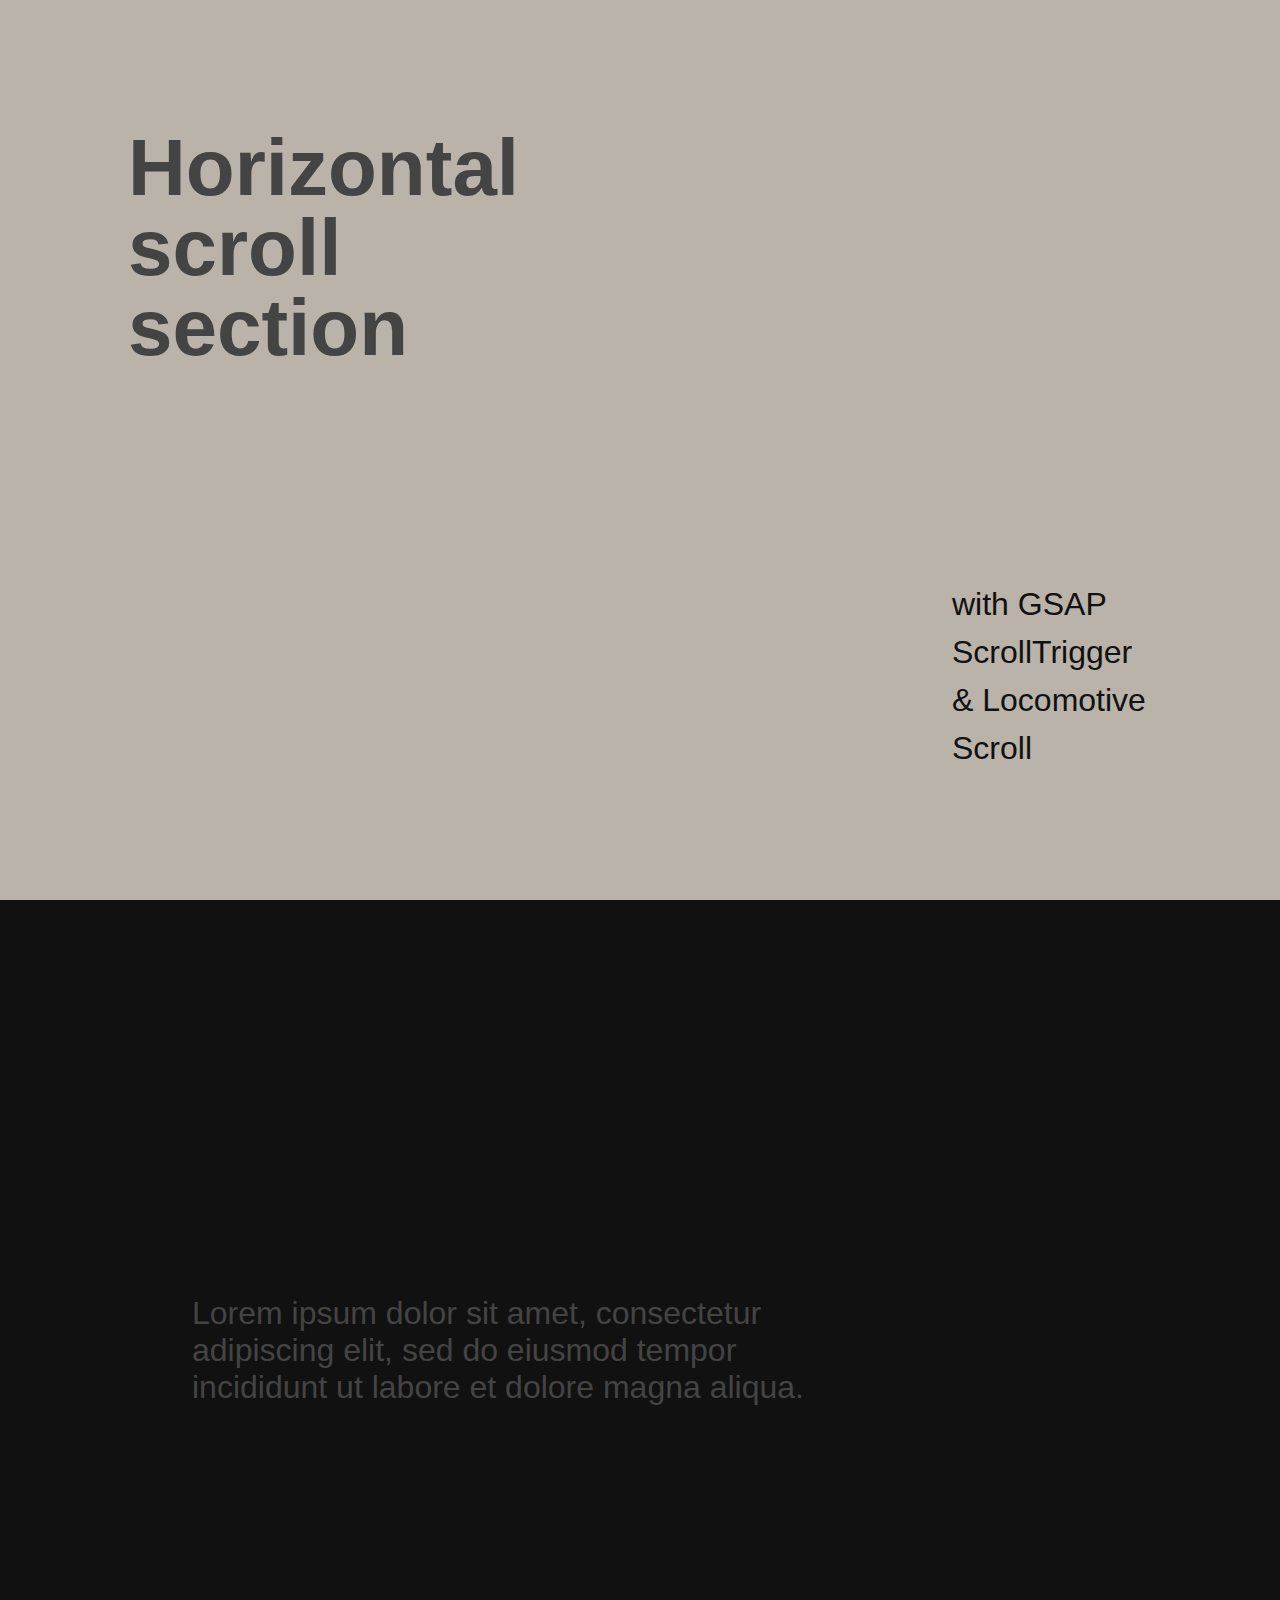
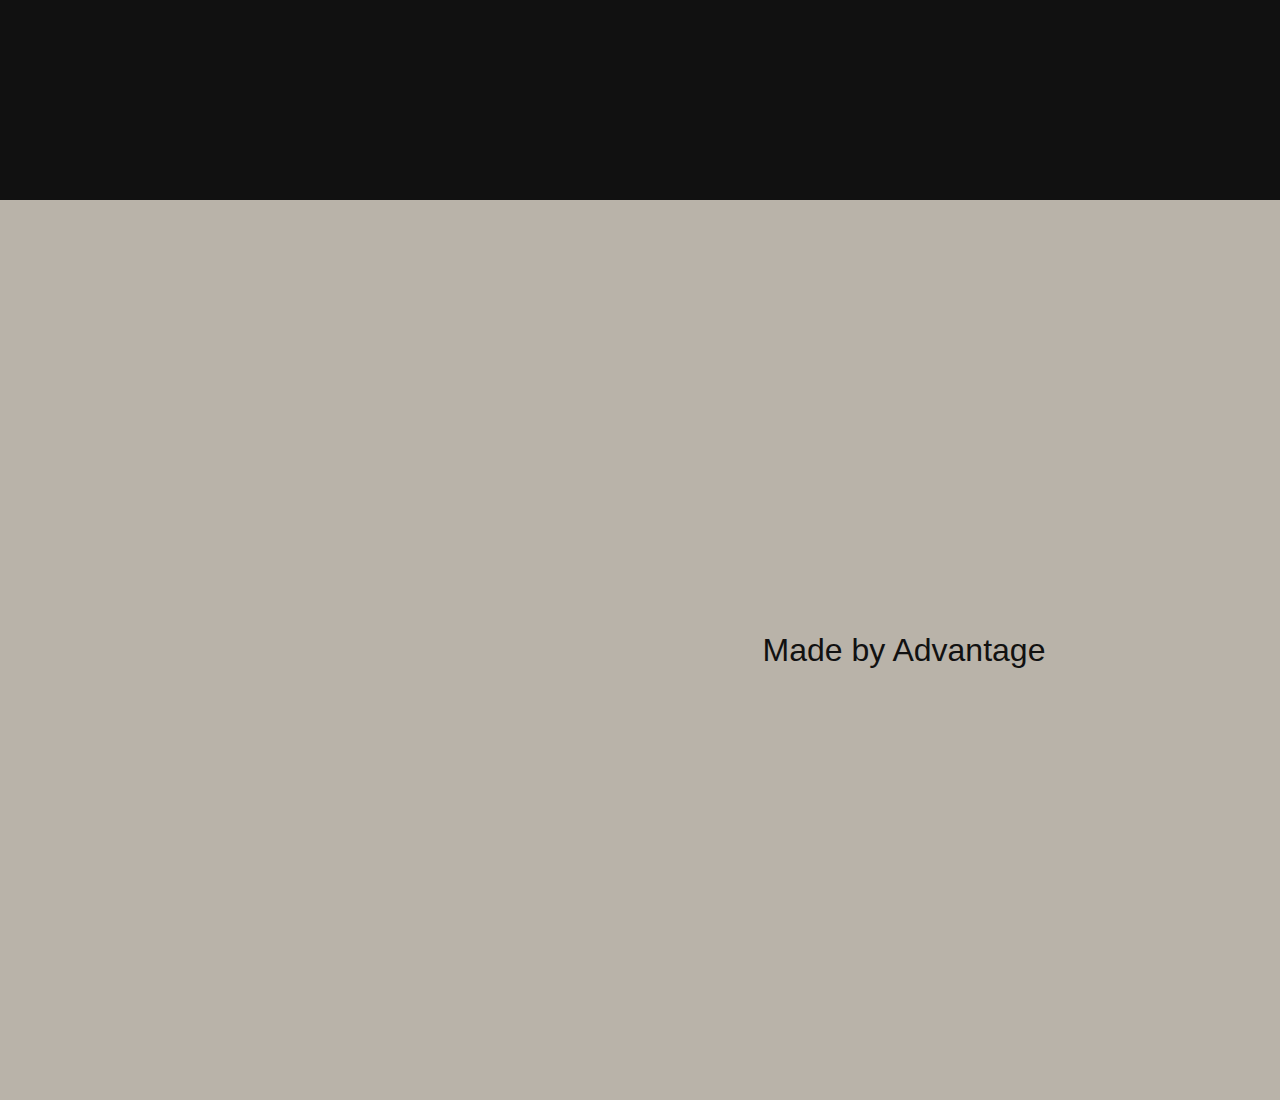
==== index-test.html @ 023c1168 "測試頁面" ====
<!DOCTYPE html>

<head>
    <meta http-equiv="Content-Type" content="text/html; charset=utf-8" />
    <meta name="viewport" content="width=device-width, initial-scale=1, minimum-scale=1, maximum-scale=1">
    <title>璟都建設-航空城</title>
    <meta name="author" content="" />
    <meta name="description" content="" />
    <meta name="keywords" content="" />
    <meta name="Resource-type" content="" />

    <link rel="stylesheet" type="text/css" href="css/reset.css" />
    <link rel="stylesheet" type="text/css" href="css/slick.css" />
    <link rel="stylesheet" type="text/css" href="css/slick-theme.css" />
    <link rel="stylesheet" type="text/css" href="css/animate.css">
    <link rel="stylesheet" href="https://use.typekit.net/skn8ash.css">
    <link rel="stylesheet" href="https://cdn.jsdelivr.net/npm/locomotive-scroll@3.5.4/dist/locomotive-scroll.css">
    <link rel="stylesheet" href="css/style.css">

</head>
<body>
<div class="container">
    <section data-bgcolor="#ffffff" data-textcolor="#000000">
        <div>
        <h1 data-scroll data-scroll-speed="1"><span>Horizontal</span> <span>scroll</span> <span>section</span></h1>
        <p data-scroll data-scroll-speed="2" data-scroll-delay="0.2">with GSAP ScrollTrigger & Locomotive Scroll</p>
        </div>

    </section>

    <section id="sectionPin">
        <div class="pin-wrap">
        <h2>Lorem ipsum dolor sit amet, consectetur adipiscing elit, sed do eiusmod tempor incididunt ut labore et dolore magna aliqua.</h2>
        <img src="https://images.pexels.com/photos/5207262/pexels-photo-5207262.jpeg" alt="">
        <img src="https://images.pexels.com/photos/3371358/pexels-photo-3371358.jpeg" alt="">
        <img src="https://images.pexels.com/photos/3618545/pexels-photo-3618545.jpeg" alt="">

        </div>
    </section>
    <section data-bgcolor="#e3857a" data-textcolor="#f1dba7"><img src="https://images.pexels.com/photos/4791474/pexels-photo-4791474.jpeg" alt="">
        <h2 data-scroll data-scroll-speed="1" class="credit"><a href="https://thisisadvantage.com" target="_blank">Made by Advantage</a></h2>
    </section>
</div>

    
</body>
<script type="text/javascript" src="js/jquery-1.11.2.min.js"></script>
<script type="text/javascript" src="js/slick.js"></script>
<script type="text/javascript" src="js/wow.min.js"></script>

<script type="text/javascript" src="https://unpkg.com/gsap@3/dist/ScrollTrigger.min.js"></script>
<script type="text/javascript" src="https://cdnjs.cloudflare.com/ajax/libs/gsap/3.5.1/gsap.min.js"></script>
<script type="text/javascript" src="https://cdn.jsdelivr.net/npm/locomotive-scroll@3.5.4/dist/locomotive-scroll.min.js"></script>

<script type="text/javascript">
    gsap.registerPlugin(ScrollTrigger);

    const pageContainer = document.querySelector(".container");

    /* SMOOTH SCROLL */
    const scroller = new LocomotiveScroll({
    el: pageContainer,
    smooth: true
    });

    scroller.on("scroll", ScrollTrigger.update);

    ScrollTrigger.scrollerProxy(pageContainer, {
    scrollTop(value) {
        return arguments.length
        ? scroller.scrollTo(value, 0, 0)
        : scroller.scroll.instance.scroll.y;
    },
    getBoundingClientRect() {
        return {
        left: 0,
        top: 0,
        width: window.innerWidth,
        height: window.innerHeight
        };
    },
    pinType: pageContainer.style.transform ? "transform" : "fixed"
    });

    ////////////////////////////////////
    ////////////////////////////////////
    window.addEventListener("load", function () {
    let pinBoxes = document.querySelectorAll(".pin-wrap > *");
    let pinWrap = document.querySelector(".pin-wrap");
    let pinWrapWidth = pinWrap.offsetWidth;
    let horizontalScrollLength = pinWrapWidth - window.innerWidth;

    // Pinning and horizontal scrolling

    gsap.to(".pin-wrap", {
        scrollTrigger: {
        scroller: pageContainer, //locomotive-scroll
        scrub: true,
        trigger: "#sectionPin",
        pin: true,
        // anticipatePin: 1,
        start: "top top",
        end: pinWrapWidth
        },
        x: -horizontalScrollLength,
        ease: "none"
    });

    ScrollTrigger.addEventListener("refresh", () => scroller.update()); //locomotive-scroll

    ScrollTrigger.refresh();
    });

</script>


</html>
---- css/style.css ----
@import url("https://fonts.googleapis.com/css2?family=Noto+Sans+TC:wght@100;300;400;500;700;900&display=swap");
@import url("https://fonts.googleapis.com/icon?family=Material+Icons");
@import url("https://fonts.googleapis.com/css2?family=Bellefair&family=Cormorant+Garamond:wght@300;400;500;600;700&family=Noto+Sans+TC:wght@300;500&family=Noto+Serif+TC:wght@300;400;500;600;700;900&display=swap");
* {
  -webkit-box-sizing: border-box;
          box-sizing: border-box;
}

img {
  width: 100%;
  display: block;
}

.pc {
  display: block !important;
}

.mob {
  display: none !important;
}

@media (max-width: 800px) {
  .pc {
    display: none !important;
  }
  .mob {
    display: block !important;
  }
}

body {
  font-family: 'Noto Sans TC', serif;
}

@font-face {
  i.material-icons {
    font-family: 'Material Icons';
    font-style: normal;
    font-weight: 400;
    src: url(https://example.com/MaterialIcons-Regular.eot);
    /* For IE6-8 */
    src: local("Material Icons"), local("MaterialIcons-Regular"), url(https://example.com/MaterialIcons-Regular.woff2) format("woff2"), url(https://example.com/MaterialIcons-Regular.woff) format("woff"), url(https://example.com/MaterialIcons-Regular.ttf) format("truetype");
  }
}

.fixed_area {
  width: 100%;
  position: fixed;
  z-index: 100;
  bottom: 0;
}

.fixed_area ul {
  overflow: hidden;
}

.fixed_area ul li {
  width: calc((100% - 3px) / 4);
  float: left;
  background-color: rgba(0, 0, 0, 0.6);
  margin-right: 1px;
}

.fixed_area ul li:last-child {
  margin-right: 0;
}

.fixed_area ul li a {
  width: 100%;
  display: block;
  text-align: center;
  color: #fff;
  line-height: 2.4;
}

section {
  width: 100%;
  overflow: hidden;
}

section .fp-tableCell > div {
  max-width: 1600px;
}

section .theme1 {
  background-image: url(../img/theme1_bg.jpg);
}

section .theme2 {
  background-image: url(../img/theme2_bg.jpg);
}

section .theme3 {
  background-image: url(../img/theme3_bg.jpg);
}

section .theme4 {
  background-image: url(../img/theme4_bg.jpg);
}

section .theme5 {
  background-image: url(../img/theme5_bg.jpg);
}

section .theme6 {
  background-image: url(../img/theme6_bg.jpg);
}

section .theme7 {
  background-image: url(../img/theme7_bg.jpg);
}

@media (max-width: 960px) {
  section .theme1 {
    background-image: url(../img/theme1_bg_mob.jpg);
  }
  section .theme2 {
    background-image: url(../img/theme2_bg_mob.jpg);
  }
  section .theme3 {
    background-image: url(../img/theme3_bg_mob.jpg);
  }
  section .theme4 {
    background-image: url(../img/theme4_bg_mob.jpg);
  }
  section .theme5 {
    background-image: url(../img/theme5_bg_mob.jpg);
  }
  section .theme6 {
    background-image: none;
  }
  section .theme7 {
    background-image: url(../img/theme7_bg_mob.jpg);
  }
}

section .theme {
  background-position: center center;
  background-repeat: no-repeat;
  background-size: cover;
  position: relative;
}

section .theme * {
  margin: 0 auto;
}

section .theme .pc {
  display: block;
}

section .theme .mob {
  display: none;
}

@media (max-width: 960px) {
  section .theme .pc {
    display: none;
  }
  section .theme .mob {
    display: block;
  }
}

section .theme .top {
  width: 100%;
  position: absolute;
  top: 8%;
  left: 50%;
  -webkit-transform: translateX(-50%);
          transform: translateX(-50%);
}

section .theme .bottom {
  width: 100%;
  position: absolute;
  bottom: 5%;
  left: 50%;
  -webkit-transform: translateX(-50%);
          transform: translateX(-50%);
}

@media (max-width: 960px) {
  section .theme .bottom {
    bottom: 20px;
  }
}

section .theme1 .logo {
  width: 220px;
  position: absolute;
  top: 22px;
  right: 28px;
}

@media (max-width: 960px) {
  section .theme1 .logo {
    width: 160px;
    top: 10px;
    right: 10px;
  }
}

section .theme1 .subtitle {
  width: calc(850 / 1920 * 100%);
}

@media (max-width: 960px) {
  section .theme1 .subtitle {
    width: calc(462 / 720 * 100%);
    margin-top: 20px;
  }
}

section .theme1 .title {
  width: calc(975 / 1920 * 100%);
  margin: 36px auto 80px;
}

@media (max-width: 960px) {
  section .theme1 .title {
    width: calc(367 / 720 * 100%);
    margin: 36px auto;
  }
}

section .theme1 .title img {
  -webkit-filter: drop-shadow(6px 6px 6px rgba(0, 0, 0, 0.4));
          filter: drop-shadow(6px 6px 6px rgba(0, 0, 0, 0.4));
}

section .theme1 .decotxt {
  width: calc(1767 / 1920 * 100%);
}

@media (max-width: 960px) {
  section .theme1 .decotxt {
    width: calc(350 / 720 * 100%);
  }
}

section .theme2 .title, section .theme3 .title {
  width: calc(1280 / 1920 * 100%);
}

@media (max-width: 960px) {
  section .theme2 .title, section .theme3 .title {
    width: calc(530 / 720 * 100%);
  }
}

section .theme2 .title img, section .theme3 .title img {
  -webkit-filter: drop-shadow(6px 6px 6px rgba(0, 0, 0, 0.4));
          filter: drop-shadow(6px 6px 6px rgba(0, 0, 0, 0.4));
}

section .theme2 .subtitle, section .theme3 .subtitle {
  width: calc(674 / 1920 * 100%);
  margin-top: 20px;
}

@media (max-width: 960px) {
  section .theme2 .subtitle, section .theme3 .subtitle {
    width: calc(530 / 720 * 100%);
  }
}

section .theme2 .subtitle img, section .theme3 .subtitle img {
  -webkit-filter: drop-shadow(3px 3px 6px rgba(0, 0, 0, 0.4));
          filter: drop-shadow(3px 3px 6px rgba(0, 0, 0, 0.4));
}

section .theme2 .photo, section .theme3 .photo {
  width: calc(920 / 1920 * 100%);
  display: -webkit-box;
  display: -ms-flexbox;
  display: flex;
  -webkit-box-orient: horizontal;
  -webkit-box-direction: normal;
      -ms-flex-direction: row;
          flex-direction: row;
  -webkit-box-pack: justify;
      -ms-flex-pack: justify;
          justify-content: space-between;
  margin-top: 14%;
  position: relative;
}

@media (max-width: 960px) {
  section .theme2 .photo, section .theme3 .photo {
    -ms-flex-wrap: wrap;
        flex-wrap: wrap;
    width: calc(671 / 720 * 100%);
    margin-top: 40px;
  }
}

section .theme2 .photo .item, section .theme3 .photo .item {
  width: calc((100% - 28px) / 3);
  position: relative;
}

section .theme2 .photo .item span, section .theme3 .photo .item span {
  position: absolute;
  right: 6px;
  bottom: 6px;
  color: #fff;
  font-size: 12px;
  text-shadow: 0 0 5px rgba(0, 0, 0, 0.8);
}

section .theme2 .info, section .theme3 .info {
  width: calc(800 / 1920 * 100%);
  margin-top: 24px;
}

@media (max-width: 960px) {
  section .theme2 .info, section .theme3 .info {
    width: calc(520 / 720 * 100%);
  }
}

section .theme2 .info img:first-child, section .theme3 .info img:first-child {
  margin-bottom: 5px;
}

section .theme2 .info img, section .theme3 .info img {
  -webkit-filter: drop-shadow(3px 3px 6px rgba(0, 0, 0, 0.4));
          filter: drop-shadow(3px 3px 6px rgba(0, 0, 0, 0.4));
}

section .theme4 .title {
  width: calc(1390 / 1920 * 100%);
}

@media (max-width: 960px) {
  section .theme4 .title {
    width: calc(456 / 720 * 100%);
  }
}

section .theme4 .title img {
  -webkit-filter: drop-shadow(6px 6px 6px rgba(0, 0, 0, 0.4));
          filter: drop-shadow(6px 6px 6px rgba(0, 0, 0, 0.4));
}

section .theme4 .photo {
  width: calc(920 / 1920 * 100%);
  display: -webkit-box;
  display: -ms-flexbox;
  display: flex;
  -webkit-box-orient: horizontal;
  -webkit-box-direction: normal;
      -ms-flex-direction: row;
          flex-direction: row;
  -webkit-box-pack: justify;
      -ms-flex-pack: justify;
          justify-content: space-between;
  margin-top: 18%;
  position: relative;
}

@media (max-width: 960px) {
  section .theme4 .photo {
    -ms-flex-wrap: wrap;
        flex-wrap: wrap;
    width: calc(670 / 720 * 100%);
  }
}

section .theme4 .photo .item {
  width: calc((100% - 28px) / 3);
  position: relative;
}

section .theme4 .photo .item span {
  position: absolute;
  right: 6px;
  bottom: 6px;
  color: #fff;
  font-size: 12px;
  text-shadow: 0 0 5px rgba(0, 0, 0, 0.8);
}

section .theme4 .group {
  width: calc(1150 / 1920 * 100%);
  display: -webkit-box;
  display: -ms-flexbox;
  display: flex;
  -webkit-box-orient: horizontal;
  -webkit-box-direction: normal;
      -ms-flex-direction: row;
          flex-direction: row;
  -webkit-box-pack: justify;
      -ms-flex-pack: justify;
          justify-content: space-between;
  margin-top: 20px;
}

@media (max-width: 960px) {
  section .theme4 .group {
    width: calc(522 / 720 * 100%);
    -ms-flex-wrap: wrap;
        flex-wrap: wrap;
  }
}

section .theme4 .group .subtitle {
  width: calc(522 / 1150 * 100%);
}

@media (max-width: 960px) {
  section .theme4 .group .subtitle {
    width: 100%;
    margin-bottom: 20px;
  }
}

section .theme4 .group .info {
  width: calc(591 / 1150 * 100%);
}

@media (max-width: 960px) {
  section .theme4 .group .info {
    width: 100%;
  }
}

section .theme4 .group .info img:first-child {
  margin-bottom: 16px;
}

@media (max-width: 960px) {
  section .theme4 .group .info img:first-child {
    display: none;
  }
}

section .theme4 .group .info img {
  -webkit-filter: drop-shadow(3px 3px 6px rgba(0, 0, 0, 0.4));
          filter: drop-shadow(3px 3px 6px rgba(0, 0, 0, 0.4));
}

section .theme5 .box {
  width: 100%;
  position: absolute;
  bottom: 80px;
  left: 50%;
  -webkit-transform: translateX(-50%);
          transform: translateX(-50%);
}

@media (max-width: 960px) {
  section .theme5 .box {
    bottom: auto;
    top: 8%;
  }
}

section .theme5 .icon {
  width: calc(1178 / 1920 * 100%);
  display: -webkit-box;
  display: -ms-flexbox;
  display: flex;
  -webkit-box-orient: horizontal;
  -webkit-box-direction: normal;
      -ms-flex-direction: row;
          flex-direction: row;
  -webkit-box-pack: justify;
      -ms-flex-pack: justify;
          justify-content: space-between;
  margin-bottom: 32px;
}

@media (max-width: 960px) {
  section .theme5 .icon {
    width: calc(600 / 720 * 100%);
  }
}

section .theme5 .icon img {
  width: calc((100% - 128px) / 3);
}

@media (max-width: 960px) {
  section .theme5 .icon img {
    width: calc((100% - 32px) / 3);
  }
}

section .theme5 .title {
  width: calc(1167 / 1920 * 100%);
}

@media (max-width: 960px) {
  section .theme5 .title {
    width: calc(456 / 720 * 100%);
  }
}

section .theme5 .title img {
  -webkit-filter: drop-shadow(6px 6px 6px rgba(0, 0, 0, 0.4));
          filter: drop-shadow(6px 6px 6px rgba(0, 0, 0, 0.4));
}

section .theme5 .subtitle {
  width: calc(1164 / 1920 * 100%);
  margin: 28px auto 24px;
}

@media (max-width: 960px) {
  section .theme5 .subtitle {
    width: calc(428 / 720 * 100%);
  }
}

section .theme5 .info {
  width: calc(1160 / 1920 * 100%);
}

@media (max-width: 960px) {
  section .theme5 .info {
    width: calc(600 / 720 * 100%);
  }
}

section .theme5 .info img {
  -webkit-filter: drop-shadow(3px 3px 6px rgba(0, 0, 0, 0.4));
          filter: drop-shadow(3px 3px 6px rgba(0, 0, 0, 0.4));
}

section .theme6 .fp-overflow {
  width: 100%;
}

section .theme6 .title {
  width: calc(1084 / 1920 * 100%);
}

@media (max-width: 960px) {
  section .theme6 .title {
    width: calc(440 / 720 * 100%);
  }
}

@media (max-width: 960px) {
  section .theme6 .scrolltips {
    width: calc(343 / 720 * 100%);
    margin-top: 20px;
  }
}

@media (max-width: 960px) {
  section .theme6 .scrolltips .finger {
    width: calc(50 / 343 * 100%);
    margin-top: 20px;
  }
}

section .theme6 .bg {
  width: 100%;
  overflow: hidden;
}

section .theme6 .bg .horizontal-inner {
  width: auto;
  height: 100vh;
  overflow-y: hidden;
  overflow-x: auto;
}

section .theme6 .bg .box {
  width: 1000px;
  height: 100vh;
  overflow-y: hidden;
  overflow-x: auto;
  -ms-touch-action: pan-x pinch-zoom;
      touch-action: pan-x pinch-zoom;
}

section .theme6 .bg .box img {
  width: auto;
  height: 100vh;
}

section .theme7 .logo {
  width: 160px;
  position: absolute;
  top: 26px;
  right: 26px;
}

@media (max-width: 960px) {
  section .theme7 .logo {
    top: 10px;
    right: 10px;
  }
}

section .theme7 .subtitle {
  width: calc(400 / 1920 * 100%);
}

@media (max-width: 960px) {
  section .theme7 .subtitle {
    width: calc(366 / 720 * 100%);
    margin-top: 20%;
  }
}

section .theme7 .title {
  width: calc(560 / 1920 * 100%);
  margin-top: calc(40 / 1920 * 100%);
  margin-bottom: calc(100 / 1920 * 100%);
}

@media (max-width: 960px) {
  section .theme7 .title {
    width: calc(523 / 720 * 100%);
  }
}

section .theme7 .info {
  width: calc(780 / 1920 * 100%);
}

@media (max-width: 960px) {
  section .theme7 .info {
    width: calc(543 / 720 * 100%);
    margin-top: 40%;
  }
}

section .theme7 .info img:first-child {
  margin-bottom: 24px;
}

section .theme7 .mark {
  width: 200px;
  position: absolute;
  bottom: 26px;
  right: 26px;
}

@media (max-width: 960px) {
  section .theme7 .mark {
    width: 140px;
    bottom: 10px;
    right: 10px;
  }
}

.slick-dots {
  bottom: -15px;
}

.slick-dots li {
  width: 12px;
  height: 12px;
  display: inline-block;
  margin: 0 6px;
  opacity: .5;
}

.slick-dots li.slick-active {
  opacity: 1;
}

.slick-dots li button {
  width: 12px;
  height: 12px;
  background: #fff;
  border-radius: 20px;
  padding: 0;
}

.slick-dots li button:before {
  display: none;
}

.slick-prev, .slick-prev:hover, .slick-prev:focus {
  width: 32px;
  height: 32px;
  left: 6px;
  background: url(../img/arrow_left.svg) center center no-repeat;
  background-size: contain;
  z-index: 2;
}

.slick-prev:before, .slick-prev:hover:before, .slick-prev:focus:before {
  display: none;
}

.slick-next, .slick-next:hover, .slick-next:focus {
  width: 32px;
  height: 32px;
  right: 6px;
  background: url(../img/arrow_right.svg) center center no-repeat;
  background-size: contain;
  z-index: 2;
}

.slick-next:before, .slick-next:hover:before, .slick-next:focus:before {
  display: none;
}

body {
  font-family: termina, sans-serif;
  color: #111;
  background: #b9b3a9;
  -webkit-transition: 0.3s ease-out;
  transition: 0.3s ease-out;
  overflow-x: hidden;
  max-width: 100%;
  width: 100%;
  overscroll-behavior: none;
}

section:not(#sectionPin) {
  min-height: 100vh;
  width: 100%;
  position: relative;
  display: -ms-grid;
  display: grid;
  -ms-grid-columns: (minmax(300px, 1fr))[auto-fit];
      grid-template-columns: repeat(auto-fit, minmax(300px, 1fr));
  grid-gap: 2rem;
  padding: 50px 10vw;
  margin: auto;
  place-items: center;
}

img {
  height: 80vh;
  width: auto;
  -o-object-fit: cover;
     object-fit: cover;
}

h1 {
  font-size: 5rem;
  line-height: 1;
  font-weight: 800;
  margin-bottom: 1rem;
  position: absolute;
  top: 10vw;
  left: 10vw;
  z-index: 4;
  overflow-wrap: break-word;
  -webkit-hyphens: auto;
      -ms-hyphens: auto;
          hyphens: auto;
}

@media (max-width: 768px) {
  h1 {
    font-size: 16vw;
  }
}

h1 span {
  display: block;
}

h2 {
  font-size: 2rem;
  max-width: 400px;
}

.credit {
  font-family: Termina, sans-serif;
}

.credit a {
  color: #111;
}

* {
  -webkit-box-sizing: border-box;
          box-sizing: border-box;
}

#sectionPin {
  height: 100vh;
  overflow: hidden;
  display: -webkit-box;
  display: -ms-flexbox;
  display: flex;
  left: 0;
  background: #111;
  color: #b9b3a9;
}

.pin-wrap {
  height: 100vh;
  display: -webkit-box;
  display: -ms-flexbox;
  display: flex;
  -webkit-box-pack: start;
      -ms-flex-pack: start;
          justify-content: flex-start;
  -webkit-box-align: center;
      -ms-flex-align: center;
          align-items: center;
  padding: 50px 10vw;
}

.pin-wrap > * {
  min-width: 60vw;
  padding: 0 5vw;
}

p {
  position: absolute;
  bottom: 10vw;
  right: 10vw;
  width: 200px;
  line-height: 1.5;
}
/*# sourceMappingURL=style.css.map */
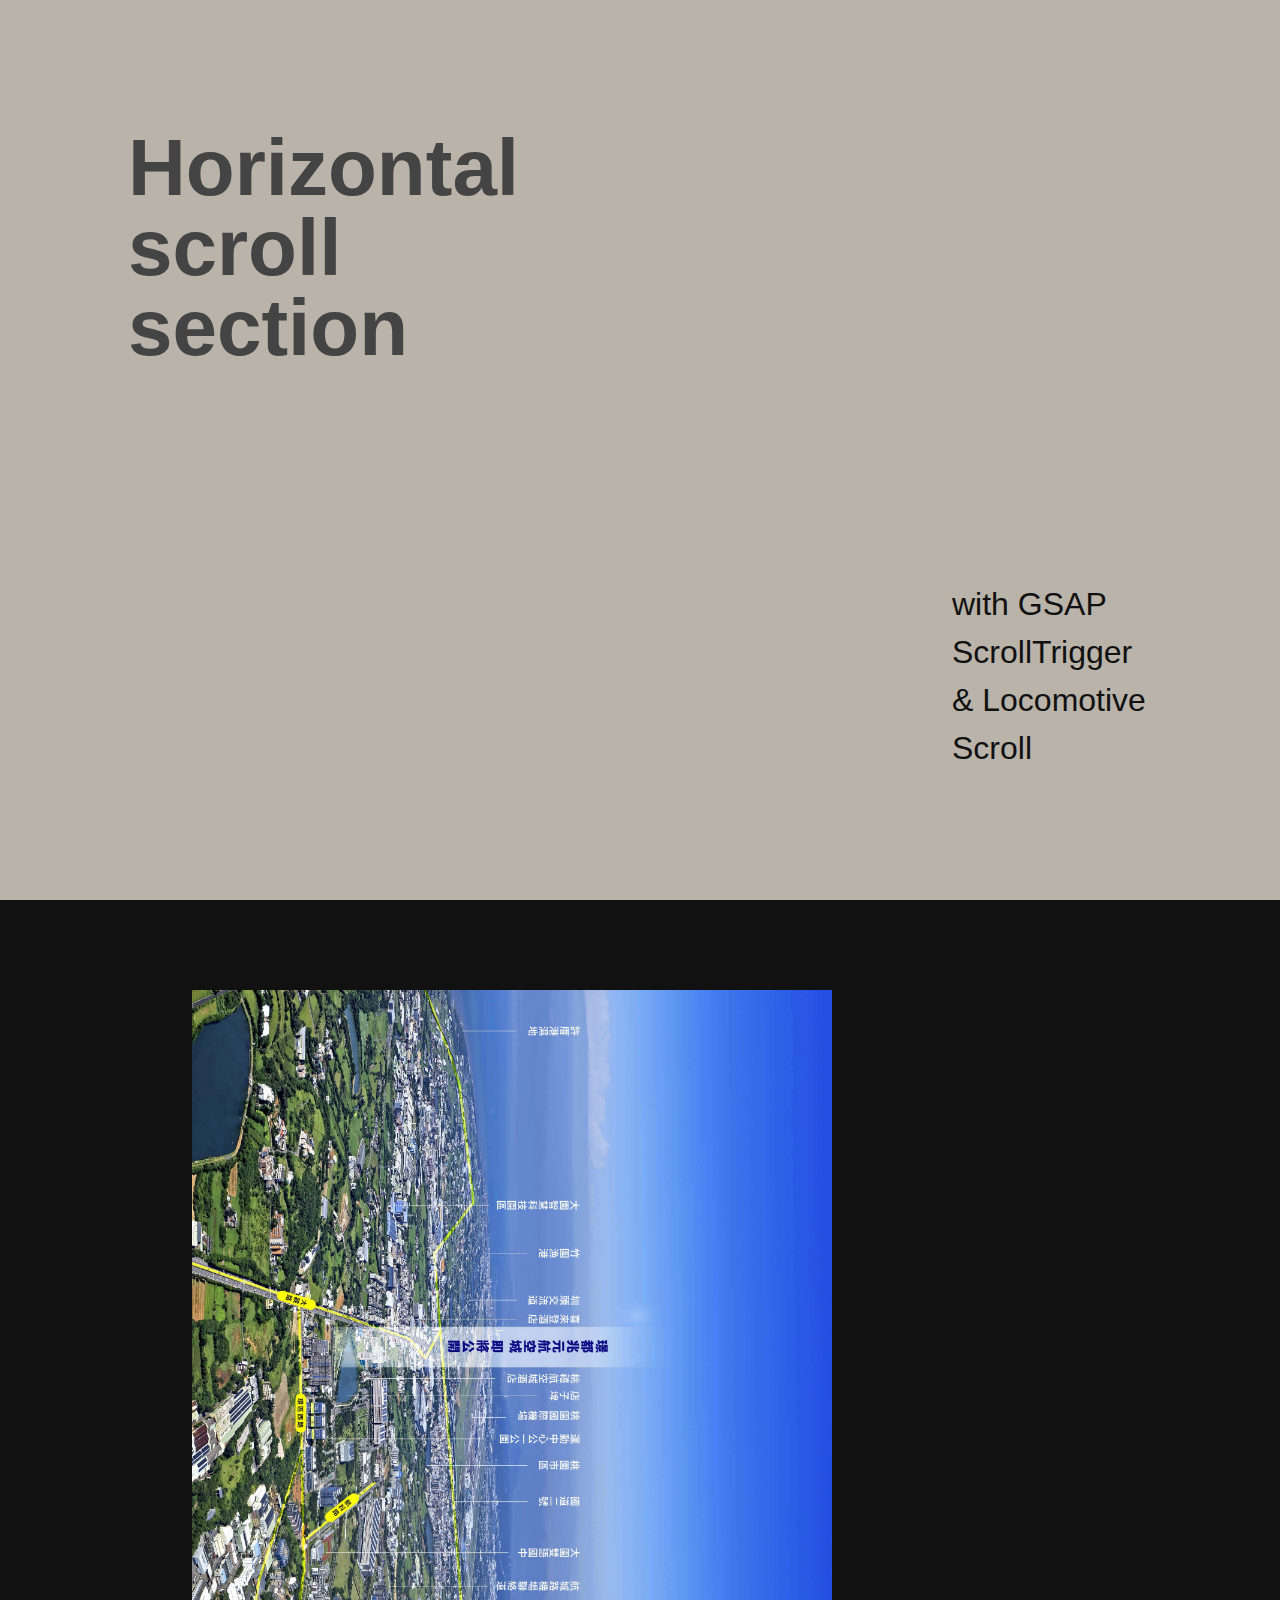
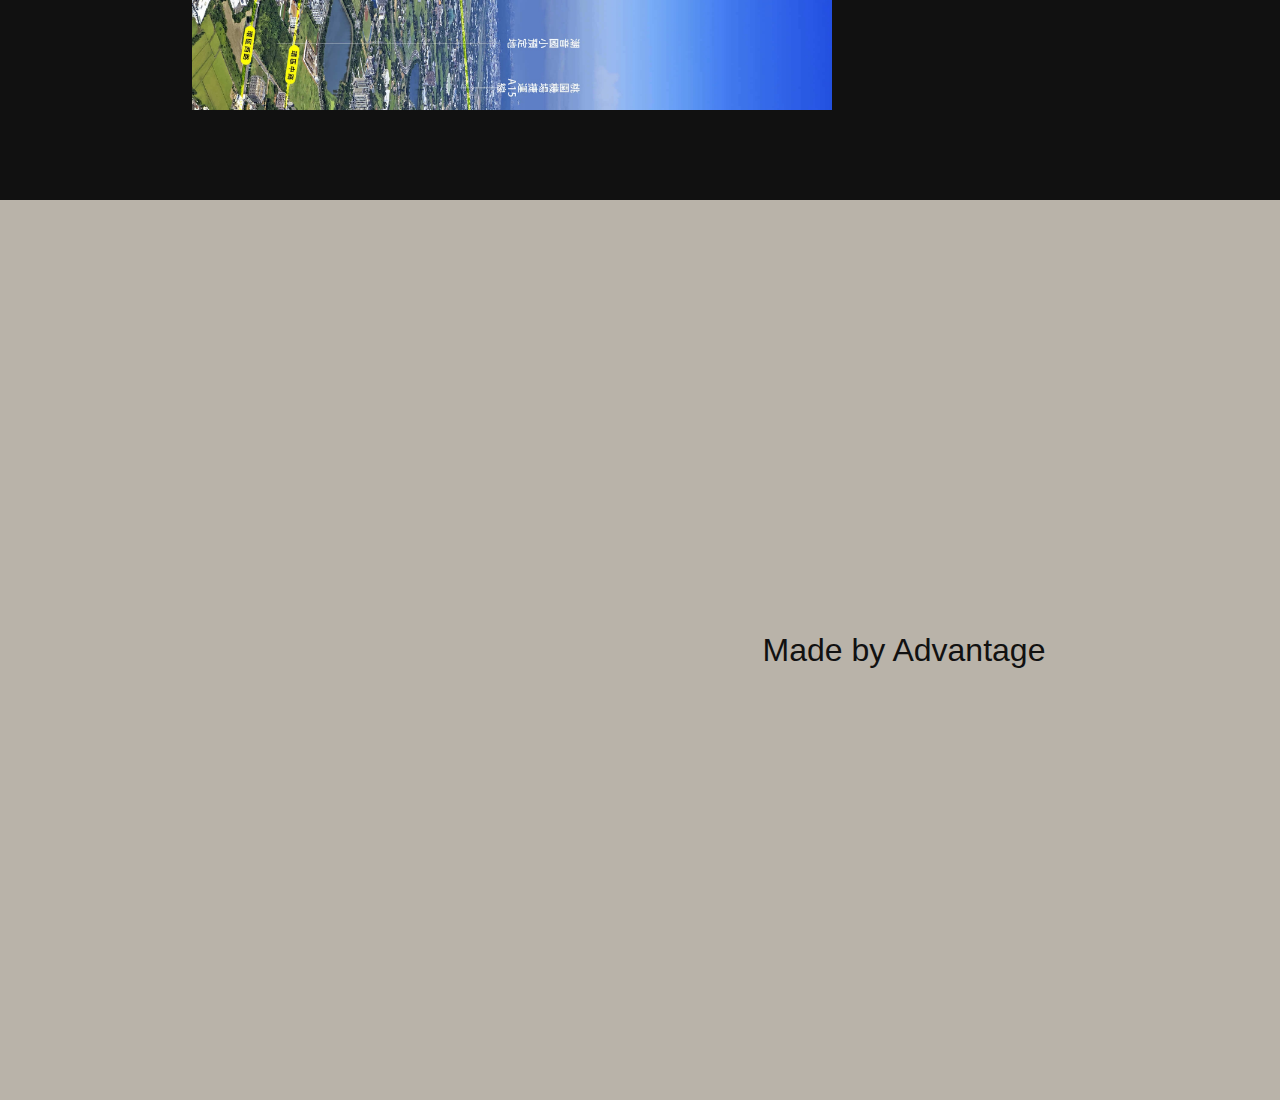
==== commit 272b67d9: "滿版測試" ====
--- a/index-test.html
+++ b/index-test.html
@@ -12,6 +12,8 @@
     <link rel="stylesheet" type="text/css" href="css/reset.css" />
     <link rel="stylesheet" type="text/css" href="css/slick.css" />
     <link rel="stylesheet" type="text/css" href="css/slick-theme.css" />
+    <!-- <link rel="stylesheet" type="text/css" href="css/fullpage.css" /> -->
+
     <link rel="stylesheet" type="text/css" href="css/animate.css">
     <link rel="stylesheet" href="https://use.typekit.net/skn8ash.css">
     <link rel="stylesheet" href="https://cdn.jsdelivr.net/npm/locomotive-scroll@3.5.4/dist/locomotive-scroll.css">
@@ -25,20 +27,23 @@
         <h1 data-scroll data-scroll-speed="1"><span>Horizontal</span> <span>scroll</span> <span>section</span></h1>
         <p data-scroll data-scroll-speed="2" data-scroll-delay="0.2">with GSAP ScrollTrigger & Locomotive Scroll</p>
         </div>
-
     </section>
-
+    
     <section id="sectionPin">
         <div class="pin-wrap">
-        <h2>Lorem ipsum dolor sit amet, consectetur adipiscing elit, sed do eiusmod tempor incididunt ut labore et dolore magna aliqua.</h2>
-        <img src="https://images.pexels.com/photos/5207262/pexels-photo-5207262.jpeg" alt="">
-        <img src="https://images.pexels.com/photos/3371358/pexels-photo-3371358.jpeg" alt="">
-        <img src="https://images.pexels.com/photos/3618545/pexels-photo-3618545.jpeg" alt="">
+        <!-- <h2>Lorem ipsum dolor sit amet, consectetur adipiscing elit, sed do eiusmod tempor incididunt ut labore et dolore magna aliqua.</h2> -->
+        <img src="img/theme6_bg_mob.jpg" alt="">
+        <!-- <img src="https://images.pexels.com/photos/3371358/pexels-photo-3371358.jpeg" alt=""> -->
+        <!-- <img src="https://images.pexels.com/photos/3618545/pexels-photo-3618545.jpeg" alt=""> -->
 
         </div>
     </section>
-    <section data-bgcolor="#e3857a" data-textcolor="#f1dba7"><img src="https://images.pexels.com/photos/4791474/pexels-photo-4791474.jpeg" alt="">
-        <h2 data-scroll data-scroll-speed="1" class="credit"><a href="https://thisisadvantage.com" target="_blank">Made by Advantage</a></h2>
+
+    <section data-bgcolor="#e3857a" data-textcolor="#f1dba7">
+        <img src="https://images.pexels.com/photos/4791474/pexels-photo-4791474.jpeg" alt="">
+        <h2 data-scroll data-scroll-speed="1" class="credit">
+            <a href="https://thisisadvantage.com" target="_blank">Made by Advantage</a>
+        </h2>
     </section>
 </div>
 
@@ -47,12 +52,15 @@
 <script type="text/javascript" src="js/jquery-1.11.2.min.js"></script>
 <script type="text/javascript" src="js/slick.js"></script>
 <script type="text/javascript" src="js/wow.min.js"></script>
+    <!-- <script type="text/javascript" src="js/fullpage.js"></script> -->
 
 <script type="text/javascript" src="https://unpkg.com/gsap@3/dist/ScrollTrigger.min.js"></script>
 <script type="text/javascript" src="https://cdnjs.cloudflare.com/ajax/libs/gsap/3.5.1/gsap.min.js"></script>
 <script type="text/javascript" src="https://cdn.jsdelivr.net/npm/locomotive-scroll@3.5.4/dist/locomotive-scroll.min.js"></script>
 
 <script type="text/javascript">
+
+
     gsap.registerPlugin(ScrollTrigger);
 
     const pageContainer = document.querySelector(".container");
--- a/css/fullpage.css
+++ b/css/fullpage.css
@@ -0,0 +1,310 @@
+/*!
+ * fullPage 4.0.22
+ * https://github.com/alvarotrigo/fullPage.js
+ *
+ * @license GPLv3 for open source use only
+ * or Fullpage Commercial License for commercial use
+ * http://alvarotrigo.com/fullPage/pricing/
+ *
+ * Copyright (C) 2021 http://alvarotrigo.com/fullPage - A project by Alvaro Trigo
+ */
+html.fp-enabled,
+.fp-enabled body {
+    margin: 0;
+    padding: 0;
+    overflow:hidden;
+
+    /*Avoid flicker on slides transitions for mobile phones #336 */
+    -webkit-tap-highlight-color: rgba(0,0,0,0);
+}
+.fp-section {
+    position: relative;
+    -webkit-box-sizing: border-box; /* Safari<=5 Android<=3 */
+    -moz-box-sizing: border-box; /* <=28 */
+    box-sizing: border-box;
+    height: 100%;
+    display: block;
+}
+.fp-slide {
+    float: left;
+}
+.fp-slide, .fp-slidesContainer {
+    height: 100%;
+    display: block;
+}
+.fp-slides {
+    z-index:1;
+    height: 100%;
+    overflow: hidden;
+    position: relative;
+    -webkit-transition: all 0.3s ease-out; /* Safari<=6 Android<=4.3 */
+    transition: all 0.3s ease-out;
+}
+.fp-table{
+    display: flex;
+    flex-direction: column;
+    justify-content: center;
+    width: 100%;
+}
+.fp-slidesContainer {
+    float: left;
+    position: relative;
+}
+.fp-controlArrow {
+    -webkit-user-select: none; /* webkit (safari, chrome) browsers */
+    -moz-user-select: none; /* mozilla browsers */
+    -khtml-user-select: none; /* webkit (konqueror) browsers */
+    -ms-user-select: none; /* IE10+ */
+    position: absolute;
+    z-index: 4;
+    top: 50%;
+    cursor: pointer;
+    margin-top: -38px;
+    -webkit-transform: translate3d(0,0,0);
+    -ms-transform: translate3d(0,0,0);
+    transform: translate3d(0,0,0);
+}
+.fp-prev{
+    left: 15px;
+}
+.fp-next{
+    right: 15px;
+}
+.fp-arrow{
+    width: 0;
+    height: 0;
+    border-style: solid;
+}
+.fp-arrow.fp-prev {
+    border-width: 38.5px 34px 38.5px 0;
+    border-color: transparent #fff transparent transparent;
+}
+.fp-arrow.fp-next {
+    border-width: 38.5px 0 38.5px 34px;
+    border-color: transparent transparent transparent #fff;
+}
+.fp-notransition {
+    -webkit-transition: none !important;
+    transition: none !important;
+}
+#fp-nav {
+    position: fixed;
+    z-index: 100;
+    top: 50%;
+    opacity: 1;
+    transform: translateY(-50%);
+    -ms-transform: translateY(-50%);
+    -webkit-transform: translate3d(0,-50%,0);
+}
+#fp-nav.fp-right {
+    right: 17px;
+}
+#fp-nav.fp-left {
+    left: 17px;
+}
+.fp-slidesNav{
+    position: absolute;
+    z-index: 4;
+    opacity: 1;
+    -webkit-transform: translate3d(0,0,0);
+    -ms-transform: translate3d(0,0,0);
+    transform: translate3d(0,0,0);
+    left: 0 !important;
+    right: 0;
+    margin: 0 auto !important;
+}
+.fp-slidesNav.fp-bottom {
+    bottom: 17px;
+}
+.fp-slidesNav.fp-top {
+    top: 17px;
+}
+#fp-nav ul,
+.fp-slidesNav ul {
+  margin: 0;
+  padding: 0;
+}
+#fp-nav ul li,
+.fp-slidesNav ul li {
+    display: block;
+    width: 14px;
+    height: 13px;
+    margin: 7px;
+    position:relative;
+}
+.fp-slidesNav ul li {
+    display: inline-block;
+}
+#fp-nav ul li a,
+.fp-slidesNav ul li a {
+    display: block;
+    position: relative;
+    z-index: 1;
+    width: 100%;
+    height: 100%;
+    cursor: pointer;
+    text-decoration: none;
+}
+#fp-nav ul li a.active span,
+.fp-slidesNav ul li a.active span,
+#fp-nav ul li:hover a.active span,
+.fp-slidesNav ul li:hover a.active span{
+    height: 12px;
+    width: 12px;
+    margin: -6px 0 0 -6px;
+    border-radius: 100%;
+ }
+#fp-nav ul li a span,
+.fp-slidesNav ul li a span {
+    border-radius: 50%;
+    position: absolute;
+    z-index: 1;
+    height: 4px;
+    width: 4px;
+    border: 0;
+    background: #333;
+    left: 50%;
+    top: 50%;
+    margin: -2px 0 0 -2px;
+    -webkit-transition: all 0.1s ease-in-out;
+    -moz-transition: all 0.1s ease-in-out;
+    -o-transition: all 0.1s ease-in-out;
+    transition: all 0.1s ease-in-out;
+}
+#fp-nav ul li:hover a span,
+.fp-slidesNav ul li:hover a span{
+    width: 10px;
+    height: 10px;
+    margin: -5px 0px 0px -5px;
+}
+#fp-nav ul li .fp-tooltip {
+    position: absolute;
+    top: -2px;
+    color: #fff;
+    font-size: 14px;
+    font-family: arial, helvetica, sans-serif;
+    white-space: nowrap;
+    max-width: 220px;
+    overflow: hidden;
+    display: block;
+    opacity: 0;
+    width: 0;
+    cursor: pointer;
+}
+#fp-nav ul li:hover .fp-tooltip,
+#fp-nav.fp-show-active a.active + .fp-tooltip {
+    -webkit-transition: opacity 0.2s ease-in;
+    transition: opacity 0.2s ease-in;
+    width: auto;
+    opacity: 1;
+}
+#fp-nav ul li .fp-tooltip.fp-right {
+    right: 20px;
+}
+#fp-nav ul li .fp-tooltip.fp-left {
+    left: 20px;
+}
+.fp-auto-height.fp-section,
+.fp-auto-height .fp-slide{
+    height: auto !important;
+}
+
+.fp-responsive .fp-is-overflow.fp-section{
+    height: auto !important;
+}
+
+/* Used with autoScrolling: false */ 
+.fp-scrollable.fp-responsive .fp-is-overflow.fp-section,
+.fp-scrollable .fp-section,
+.fp-scrollable .fp-slide{
+   /* Fallback for browsers that do not support Custom Properties */
+   height: 100vh;
+   height: calc(var(--vh, 1vh) * 100);
+}
+
+.fp-scrollable.fp-responsive .fp-is-overflow.fp-section:not(.fp-auto-height):not([data-percentage]),
+.fp-scrollable .fp-section:not(.fp-auto-height):not([data-percentage]),
+.fp-scrollable .fp-slide:not(.fp-auto-height):not([data-percentage]){
+    /* Fallback for browsers that do not support Custom Properties */
+    min-height: 100vh;
+    min-height: calc(var(--vh, 1vh) * 100);
+}
+
+/* Disabling vertical centering on scrollable elements */
+.fp-overflow{
+    justify-content: flex-start;
+    max-height: 100vh;
+}
+
+/* No scrollable when using auto-height */
+.fp-scrollable .fp-auto-height .fp-overflow{
+    max-height: none;
+}
+
+.fp-is-overflow .fp-overflow.fp-auto-height-responsive,
+.fp-is-overflow .fp-overflow.fp-auto-height,
+.fp-is-overflow > .fp-overflow{
+    overflow-y: auto;
+}
+.fp-overflow{
+    outline:none;
+}
+
+.fp-overflow.fp-table{
+    display: block;
+}
+
+.fp-responsive .fp-auto-height-responsive.fp-section,
+.fp-responsive .fp-auto-height-responsive .fp-slide{
+    height: auto !important;
+    min-height: auto !important;
+}
+
+/*Only display content to screen readers*/
+.fp-sr-only{
+    position: absolute;
+    width: 1px;
+    height: 1px;
+    padding: 0;
+    overflow: hidden;
+    clip: rect(0, 0, 0, 0);
+    white-space: nowrap;
+    border: 0;
+}
+
+/* Customize website's scrollbar like Mac OS
+Not supports in Firefox and IE */
+.fp-scroll-mac .fp-overflow::-webkit-scrollbar {
+    background-color: transparent;
+    width: 9px;
+}
+.fp-scroll-mac .fp-overflow::-webkit-scrollbar-track {
+    background-color: transparent;
+}
+.fp-scroll-mac .fp-overflow::-webkit-scrollbar-thumb {
+    background-color: rgba(0,0,0,.4);
+    border-radius: 16px;
+    border: 4px solid transparent;
+}
+.fp-warning,
+.fp-watermark{
+    z-index: 9999999;
+    position: absolute;
+    bottom: 0;
+}
+.fp-warning,
+.fp-watermark a{
+    text-decoration: none;
+    color: #000;
+    background: rgba(255,255,255,0.6);
+    padding: 5px 8px;
+    font-size: 14px;
+    font-family: arial;
+    color: black;
+    display: inline-block;
+    border-radius: 3px;
+    margin: 12px;
+}
+.fp-noscroll .fp-overflow{
+    overflow: hidden;
+}